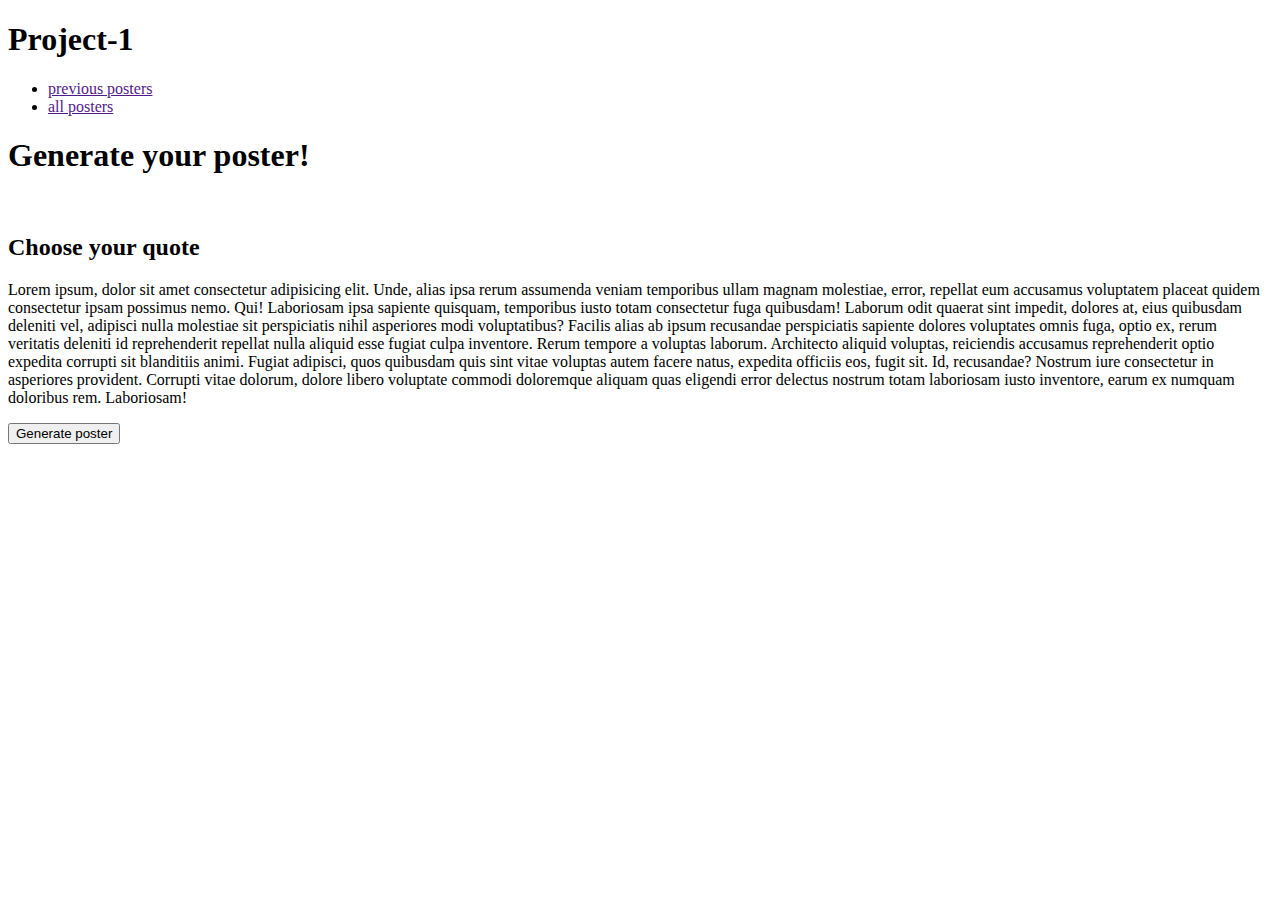
==== index.html @ ccab1281 "Style sheet/ html  1st draft" ====
<!DOCTYPE html>
<html lang="en">
    
<head>
    <meta charset="UTF-8">
    <meta name="viewport" content="width=device-width, initial-scale=1.0">
    <title>Document</title>
    <link rel="stylesheet" href="./assets/style.css">
</head>
<body>

    <!-- Navigation Bar -->

    <header id="nav-bar">
        <h1 id ="title">Project-1</h1>
        <nav>
            <ul id="nav-links">
            <li>
                <a href="">previous posters
                </a>
            </li>   
            <li>
                <a href="">all posters
                </a>
             </li>
            </ul>
        </nav>
    </header>
    
    <!-- Intro -->
    <div>
        <h1>Generate your poster!</h1>

    </div>
  

    <!-- Main -->

    <main>

    
    <main>

        <section id="content">
            <img src="Placeholder.png" alt="" id="nasa-img">
            
            <div id="quotes">
                 <h2>Choose your quote</h2>
                <p id="randomQuotes">Lorem ipsum, dolor sit amet consectetur adipisicing elit. Unde, alias ipsa
                    rerum
                    assumenda veniam temporibus ullam magnam molestiae, error, repellat eum accusamus voluptatem placeat
                    quidem consectetur ipsam possimus nemo. Qui!
                    Laboriosam ipsa sapiente quisquam, temporibus iusto totam consectetur fuga quibusdam! Laborum odit
                    quaerat sint impedit, dolores at, eius quibusdam deleniti vel, adipisci nulla molestiae sit
                    perspiciatis nihil asperiores modi voluptatibus?
                    Facilis alias ab ipsum recusandae perspiciatis sapiente dolores voluptates omnis fuga, optio ex,
                    rerum veritatis deleniti id reprehenderit repellat nulla aliquid esse fugiat culpa inventore. Rerum
                    tempore a voluptas laborum.
                    Architecto aliquid voluptas, reiciendis accusamus reprehenderit optio expedita corrupti sit
                    blanditiis animi. Fugiat adipisci, quos quibusdam quis sint vitae voluptas autem facere natus,
                    expedita officiis eos, fugit sit. Id, recusandae?
                    Nostrum iure consectetur in asperiores provident. Corrupti vitae dolorum, dolore libero voluptate
                    commodi doloremque aliquam quas eligendi error delectus nostrum totam laboriosam iusto inventore,
                    earum ex numquam doloribus rem. Laboriosam!</p>
            </div>
        
        </section>


        <div>
            <Button>Generate poster</Button>
        </div> 

    </main>

    
<script src="./assets/script.js"></script>
</body>
</html>
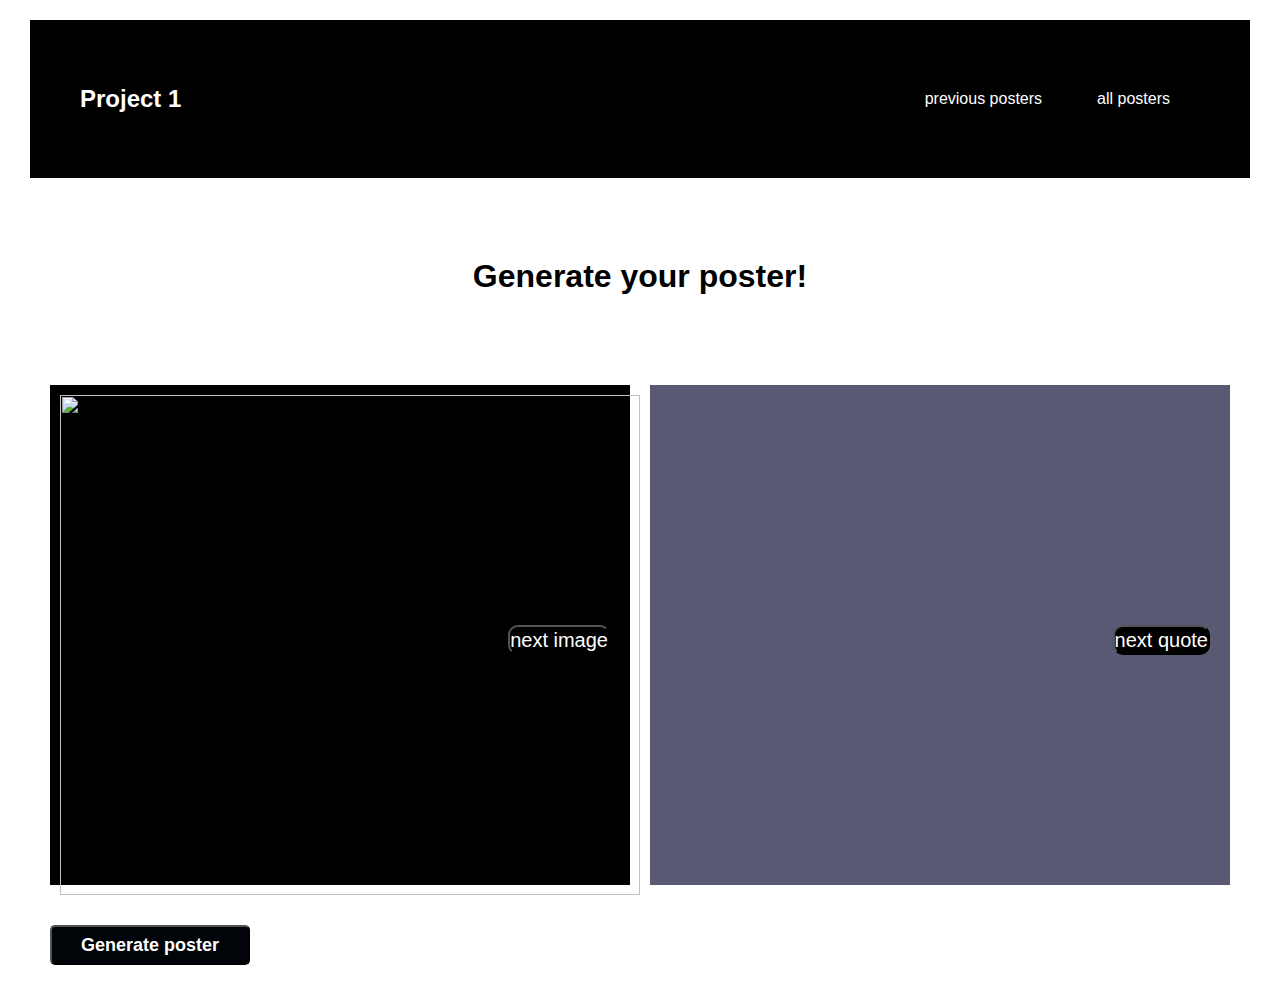
==== commit ff218438: "display quotes, image btn, and center section" ====
--- a/index.html
+++ b/index.html
@@ -1,81 +1,77 @@
 <!DOCTYPE html>
 <html lang="en">
-    
+
 <head>
     <meta charset="UTF-8">
     <meta name="viewport" content="width=device-width, initial-scale=1.0">
     <title>Document</title>
     <link rel="stylesheet" href="./assets/style.css">
 </head>
+
 <body>
 
     <!-- Navigation Bar -->
 
     <header id="nav-bar">
-        <h1 id ="title">Project-1</h1>
+        <h1 id="title">Project 1</h1>
         <nav>
             <ul id="nav-links">
-            <li>
-                <a href="">previous posters
-                </a>
-            </li>   
-            <li>
-                <a href="">all posters
-                </a>
-             </li>
+                <li>
+                    <a href="">previous posters
+                    </a>
+                </li>
+                <li>
+                    <a href="">all posters
+                    </a>
+                </li>
             </ul>
         </nav>
     </header>
-    
-    <!-- Intro -->
-    <div>
-        <h1>Generate your poster!</h1>
-
-    </div>
-  
 
     <!-- Main -->
 
     <main>
+        
+    <h1>Generate your poster!</h1>
 
-    
-    <main>
 
-        <section id="content">
-            <img src="Placeholder.png" alt="" id="nasa-img">
+        <!-- Images -->
+
+        <section id="container">
+            <div id="nasa-images" class="">
+                <img id="nasa-img" src="" alt="">
+                <button id="next-img-button">next image</button>
+            </div>
+
+            <!-- Quotes -->
+
             
-            <div id="quotes">
-                 <h2>Choose your quote</h2>
-                <p id="randomQuotes">Lorem ipsum, dolor sit amet consectetur adipisicing elit. Unde, alias ipsa
-                    rerum
-                    assumenda veniam temporibus ullam magnam molestiae, error, repellat eum accusamus voluptatem placeat
-                    quidem consectetur ipsam possimus nemo. Qui!
-                    Laboriosam ipsa sapiente quisquam, temporibus iusto totam consectetur fuga quibusdam! Laborum odit
-                    quaerat sint impedit, dolores at, eius quibusdam deleniti vel, adipisci nulla molestiae sit
-                    perspiciatis nihil asperiores modi voluptatibus?
-                    Facilis alias ab ipsum recusandae perspiciatis sapiente dolores voluptates omnis fuga, optio ex,
-                    rerum veritatis deleniti id reprehenderit repellat nulla aliquid esse fugiat culpa inventore. Rerum
-                    tempore a voluptas laborum.
-                    Architecto aliquid voluptas, reiciendis accusamus reprehenderit optio expedita corrupti sit
-                    blanditiis animi. Fugiat adipisci, quos quibusdam quis sint vitae voluptas autem facere natus,
-                    expedita officiis eos, fugit sit. Id, recusandae?
-                    Nostrum iure consectetur in asperiores provident. Corrupti vitae dolorum, dolore libero voluptate
-                    commodi doloremque aliquam quas eligendi error delectus nostrum totam laboriosam iusto inventore,
-                    earum ex numquam doloribus rem. Laboriosam!</p>
+            <div id="quotesDiv">
+                
+                <source id ="quotes" src="">
+
+                <button id="next-quote-button" class="">next quote</button>
+
             </div>
+
         
+
         </section>
 
+        <!-- Generate Poster -->
+        
+        <div id = "btnDiv">
+            <button id="generatePosterBtn">Generate poster</button>
 
-        <div>
-            <Button>Generate poster</Button>
-        </div> 
+        </div>
+
+        
+    
 
     </main>
 
-    
-<script src="./assets/script.js"></script>
+
+    <script src="./assets/script.js"></script>
 </body>
-</html>
 
-
+</html>--- a/assets/style.css
+++ b/assets/style.css
@@ -0,0 +1,131 @@
+* {
+    box-sizing: border-box;
+    padding: 0;
+    margin: 10px;
+    font-family: 'Trebuchet MS', 'Lucida Sans Unicode', 'Lucida Grande', 'Lucida Sans', Arial, sans-serif;
+}
+
+/* Navigation Bar */
+#nav-bar {
+    display: flex;
+    justify-content: space-between;
+    align-items: center;
+    position: relative;
+    background-color: black;
+    color: white;
+    font-family: 'Trebuchet MS', 'Lucida Sans Unicode', 'Lucida Grande', 'Lucida Sans', Arial, sans-serif;
+    padding: 3%;
+    padding: 40px;
+}
+
+#nav-links {
+    display: flex;
+    justify-content: space-between;
+    align-items: center;
+}
+
+
+#title {
+    font-size: 150%;
+    margin: 10px;
+}
+
+
+ul li {
+    display: inline-block;
+    margin-left: 25px;
+}
+
+a {
+    color: white;
+    text-decoration: none;
+}
+
+/* MAin */
+
+h1 {
+    font-size: 200%;
+    margin: 80px;
+text-align: center;
+justify-content: center;
+
+}
+
+#container{
+    display: flex;
+    justify-content: center;
+
+}
+
+
+/* Imgages */
+
+#nasa-images {
+    grid-column-start: 2;
+    position: relative;
+    background: rgb(0, 0, 1);
+
+    height: 500px;
+    width: 800px;
+    object-fit: contain;
+}
+
+#nasa-img {
+    width: 100%;
+    height: 100%;
+    
+}
+
+#next-img-button, #next-quote-button  {
+    background: black;
+    color: white;
+    font-size: 20px;
+    height: 30px;
+    border-radius: 10px;
+
+    position: absolute;
+    top: 230px;
+    right: 10px;
+}
+
+/* Quotes */
+
+#quotesDiv {
+    /* grid-column-start: 3; */
+    /* grid-column-end: 6; */
+    position: relative;
+    background: rgb(89, 89, 115);
+    height: 500px;
+    width: 800px;
+    object-fit: contain; 
+    font-size: xx-large;
+} 
+
+
+/* Generate Poster */
+
+#btnDiv{
+
+    display: inline-block;
+
+
+}
+
+#generatePosterBtn {
+    display: flex;
+    align-items: center;
+    justify-content: center;
+    line-height: 2;
+    text-decoration: none;
+    color: #ffffff;
+    font-size: 18px;
+    border-radius: 5px;
+    width: 200px;
+    height: 40px;
+    font-weight: bold;
+    transition: 0.3s;
+    background-color: #01050a;
+
+}
+
+
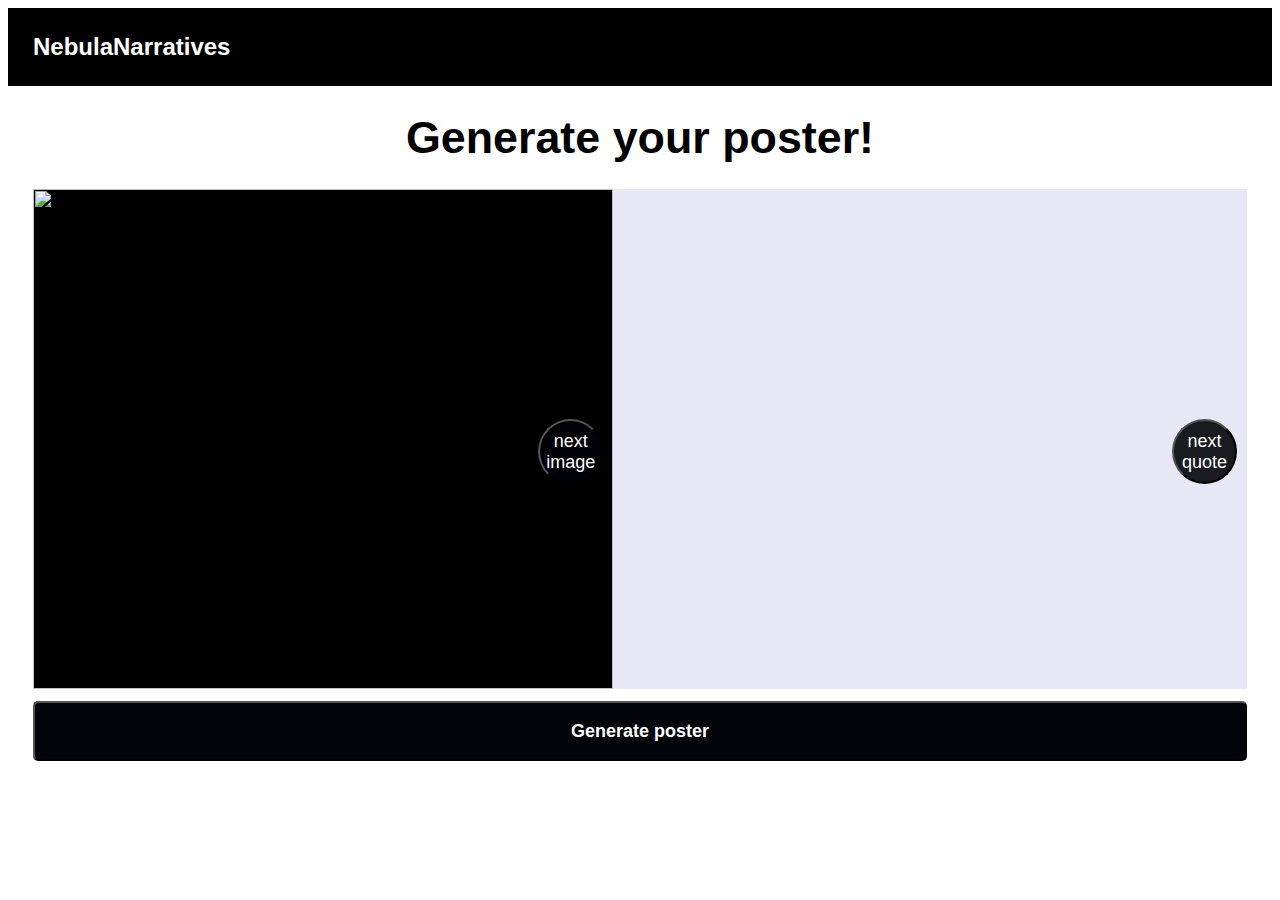
==== commit f542e46f: "commit for merging" ====
--- a/index.html
+++ b/index.html
@@ -4,74 +4,44 @@
 <head>
     <meta charset="UTF-8">
     <meta name="viewport" content="width=device-width, initial-scale=1.0">
-    <title>Document</title>
+    <title>NebulaNarratives</title>
     <link rel="stylesheet" href="./assets/style.css">
 </head>
 
 <body>
 
-    <!-- Navigation Bar -->
-
+    <!-- navigation bar -->
     <header id="nav-bar">
-        <h1 id="title">Project 1</h1>
-        <nav>
-            <ul id="nav-links">
-                <li>
-                    <a href="">previous posters
-                    </a>
-                </li>
-                <li>
-                    <a href="">all posters
-                    </a>
-                </li>
-            </ul>
-        </nav>
+        <h1 id="website-name">NebulaNarratives</h1>
     </header>
 
-    <!-- Main -->
-
+    <!-- main -->
     <main>
-        
     <h1>Generate your poster!</h1>
 
-
-        <!-- Images -->
-
+        <!-- images -->
         <section id="container">
             <div id="nasa-images" class="">
                 <img id="nasa-img" src="" alt="">
                 <button id="next-img-button">next image</button>
             </div>
 
-            <!-- Quotes -->
-
-            
+            <!-- quotes -->
             <div id="quotesDiv">
-                
                 <source id ="quotes" src="">
-
                 <button id="next-quote-button" class="">next quote</button>
-
             </div>
-
-        
 
         </section>
 
-        <!-- Generate Poster -->
-        
+        <!-- generate Poster -->
         <div id = "btnDiv">
             <button id="generatePosterBtn">Generate poster</button>
-
         </div>
-
-        
-    
-
     </main>
 
+    <script src="./assets/script.js"></script>
 
-    <script src="./assets/script.js"></script>
 </body>
 
 </html>--- a/assets/style.css
+++ b/assets/style.css
@@ -1,11 +1,12 @@
 * {
     box-sizing: border-box;
     padding: 0;
-    margin: 10px;
+    /* margin: 15px; */
     font-family: 'Trebuchet MS', 'Lucida Sans Unicode', 'Lucida Grande', 'Lucida Sans', Arial, sans-serif;
 }
 
-/* Navigation Bar */
+/* navigation Bar */
+
 #nav-bar {
     display: flex;
     justify-content: space-between;
@@ -15,117 +16,144 @@
     color: white;
     font-family: 'Trebuchet MS', 'Lucida Sans Unicode', 'Lucida Grande', 'Lucida Sans', Arial, sans-serif;
     padding: 3%;
-    padding: 40px;
+    padding: 15px;
 }
 
-#nav-links {
-    display: flex;
-    justify-content: space-between;
-    align-items: center;
-}
-
-
-#title {
+#website-name {
     font-size: 150%;
     margin: 10px;
 }
 
+/* main */
 
-ul li {
-    display: inline-block;
-    margin-left: 25px;
+h1 {
+    font-size: 280%;
+    margin: 26px;
+text-align: center;
+justify-content: center;
 }
 
-a {
-    color: white;
-    text-decoration: none;
-}
-
-/* MAin */
-
-h1 {
-    font-size: 200%;
-    margin: 80px;
-text-align: center;
-justify-content: center;
-
+main{
+  margin: 25px;
 }
 
 #container{
     display: flex;
     justify-content: center;
-
 }
 
-
-/* Imgages */
+/* images */
 
 #nasa-images {
     grid-column-start: 2;
     position: relative;
+
     background: rgb(0, 0, 1);
 
     height: 500px;
     width: 800px;
     object-fit: contain;
+   
 }
 
 #nasa-img {
     width: 100%;
     height: 100%;
-    
+
 }
 
 #next-img-button, #next-quote-button  {
-    background: black;
+    background: rgba(0, 2, 8, 0.893);
     color: white;
-    font-size: 20px;
-    height: 30px;
-    border-radius: 10px;
-
+    font-size: 18px;
+    height: 65px;
+    width: 65px;
     position: absolute;
     top: 230px;
     right: 10px;
+    border-radius: 50%;
+}
+ #next-img-button:hover {
+    background-color: rgb(189, 189, 236);
+    cursor: pointer;
+    color: black;
 }
 
-/* Quotes */
+#next-quote-button:hover {
+    background-color: rgb(189, 189, 236);
+    cursor: pointer;
+    color: black;
+} 
+
+#generatePosterBtn:hover {
+    background-color: rgb(189, 189, 236);
+    cursor: pointer;
+    color: black;
+}
+
+
+/* quotes */
 
 #quotesDiv {
-    /* grid-column-start: 3; */
-    /* grid-column-end: 6; */
     position: relative;
-    background: rgb(89, 89, 115);
+    background: rgb(231, 231, 245);
     height: 500px;
     width: 800px;
     object-fit: contain; 
     font-size: xx-large;
+    text-align: center;
+    padding: 8%;
 } 
 
-
-/* Generate Poster */
+/* generate Poster */
 
 #btnDiv{
-
-    display: inline-block;
-
-
+    display: flex;
+    align-items: center;
+    justify-content: center;
+    margin-top: 1%;
 }
 
 #generatePosterBtn {
-    display: flex;
-    align-items: center;
-    justify-content: center;
+
     line-height: 2;
     text-decoration: none;
     color: #ffffff;
     font-size: 18px;
     border-radius: 5px;
-    width: 200px;
-    height: 40px;
+    width: 100%;
+    height: 60px;
     font-weight: bold;
     transition: 0.3s;
     background-color: #01050a;
+}
+@media screen and (max-width: 768px) {
+    #container{
+        flex-direction: column;
 
+    }
+    #quotesDiv {
+        position: relative;
+        height: 300px;
+        width: 650px;
+    } 
+
+    #nasa-images {    
+        height: 300px;
+        width: 650px;
+    }
 }
 
+@media screen and (max-width: 576px) {
+    #quotesDiv {
+        position: relative;
+        height: 300px;
+        width: 450px;
 
+    } 
+    #nasa-images {    
+        height: 300px;
+        width: 450px;
+    }
+}
+
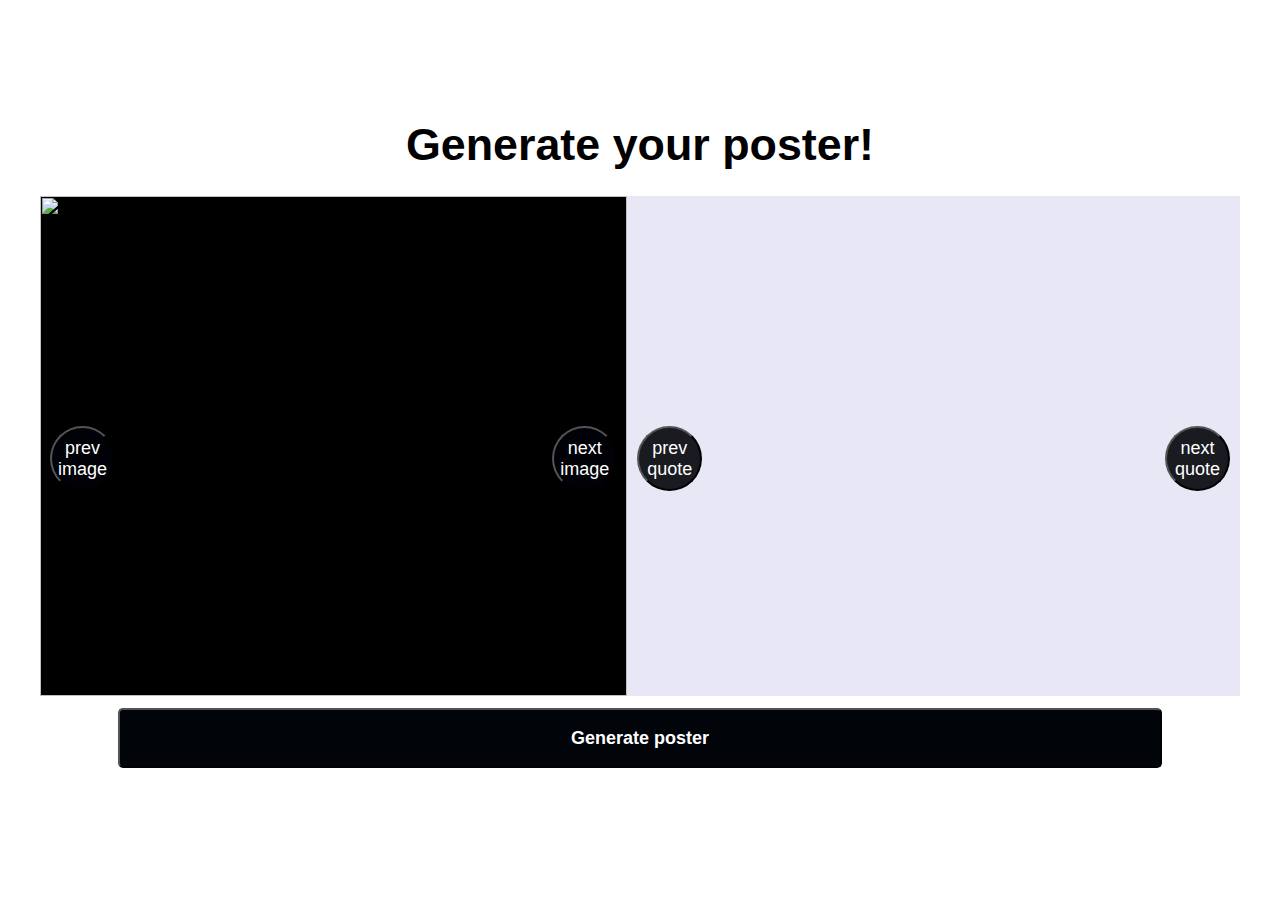
==== commit 9a067ef2: "added bootstrap usage" ====
--- a/index.html
+++ b/index.html
@@ -5,41 +5,44 @@
     <meta charset="UTF-8">
     <meta name="viewport" content="width=device-width, initial-scale=1.0">
     <title>NebulaNarratives</title>
+    <link href="https://cdn.jsdelivr.net/npm/bootstrap@5.3.1/dist/css/bootstrap.min.css" rel="stylesheet" integrity="sha384-4bw+/aepP/YC94hEpVNVgiZdgIC5+VKNBQNGCHeKRQN+PtmoHDEXuppvnDJzQIu9" crossorigin="anonymous">
     <link rel="stylesheet" href="./assets/style.css">
 </head>
 
-<body>
+<body class = "bg-dark-subtle">
 
     <!-- navigation bar -->
-    <header id="nav-bar">
-        <h1 id="website-name">NebulaNarratives</h1>
+    <header class = "bg-black" id="nav-bar">
+        <h1  id="website-name">NebulaNarratives</h1>
     </header>
 
     <!-- main -->
     <main>
     <h1>Generate your poster!</h1>
-
         <!-- images -->
         <section id="container">
             <div id="nasa-images" class="">
                 <img id="nasa-img" src="" alt="">
                 <button id="next-img-button">next image</button>
+                <button id ="prev-img-button">prev image</button>
             </div>
 
             <!-- quotes -->
             <div id="quotesDiv">
                 <source id ="quotes" src="">
                 <button id="next-quote-button" class="">next quote</button>
+                <button id ="prev-quote-button">prev quote</button>
             </div>
 
         </section>
 
         <!-- generate Poster -->
-        <div id = "btnDiv">
-            <button id="generatePosterBtn">Generate poster</button>
+        <div  id = "btnDiv">
+            <button class = "bg-dark-subtle" id="generatePosterBtn">Generate poster</button>
         </div>
     </main>
 
+    <script src="https://cdn.jsdelivr.net/npm/bootstrap@5.3.1/dist/js/bootstrap.bundle.min.js" integrity="sha384-HwwvtgBNo3bZJJLYd8oVXjrBZt8cqVSpeBNS5n7C8IVInixGAoxmnlMuBnhbgrkm" crossorigin="anonymous"></script>
     <script src="./assets/script.js"></script>
 
 </body>
--- a/assets/style.css
+++ b/assets/style.css
@@ -12,7 +12,7 @@
     justify-content: space-between;
     align-items: center;
     position: relative;
-    background-color: black;
+    /* background-color: black;  used bootstrap instead*/
     color: white;
     font-family: 'Trebuchet MS', 'Lucida Sans Unicode', 'Lucida Grande', 'Lucida Sans', Arial, sans-serif;
     padding: 3%;
@@ -24,13 +24,17 @@
     margin: 10px;
 }
 
+body{
+    margin: 15px;
+}
+
 /* main */
 
 h1 {
     font-size: 280%;
     margin: 26px;
-text-align: center;
-justify-content: center;
+    text-align: center;
+    justify-content: center;
 }
 
 main{
@@ -53,13 +57,24 @@
     height: 500px;
     width: 800px;
     object-fit: contain;
-   
 }
 
 #nasa-img {
     width: 100%;
     height: 100%;
 
+}
+
+#prev-img-button, #prev-quote-button {    
+    background: rgba(0, 2, 8, 0.893);
+    color: white;
+    font-size: 18px;
+    height: 65px;
+    width: 65px;
+    position: absolute;
+    top: 230px;
+    left: 10px;
+    border-radius: 50%;
 }
 
 #next-img-button, #next-quote-button  {
@@ -73,23 +88,12 @@
     right: 10px;
     border-radius: 50%;
 }
- #next-img-button:hover {
+ #next-img-button:hover, #prev-img-button:hover, #generatePosterBtn:hover, #next-quote-button:hover, #prev-quote-button:hover {
     background-color: rgb(189, 189, 236);
     cursor: pointer;
     color: black;
 }
 
-#next-quote-button:hover {
-    background-color: rgb(189, 189, 236);
-    cursor: pointer;
-    color: black;
-} 
-
-#generatePosterBtn:hover {
-    background-color: rgb(189, 189, 236);
-    cursor: pointer;
-    color: black;
-}
 
 
 /* quotes */
@@ -102,7 +106,7 @@
     object-fit: contain; 
     font-size: xx-large;
     text-align: center;
-    padding: 8%;
+    padding: 4%;
 } 
 
 /* generate Poster */
@@ -111,7 +115,7 @@
     display: flex;
     align-items: center;
     justify-content: center;
-    margin-top: 1%;
+    padding-top: 1%;
 }
 
 #generatePosterBtn {
@@ -121,11 +125,12 @@
     color: #ffffff;
     font-size: 18px;
     border-radius: 5px;
-    width: 100%;
+    width: 87%;
     height: 60px;
     font-weight: bold;
     transition: 0.3s;
     background-color: #01050a;
+    
 }
 @media screen and (max-width: 768px) {
     #container{
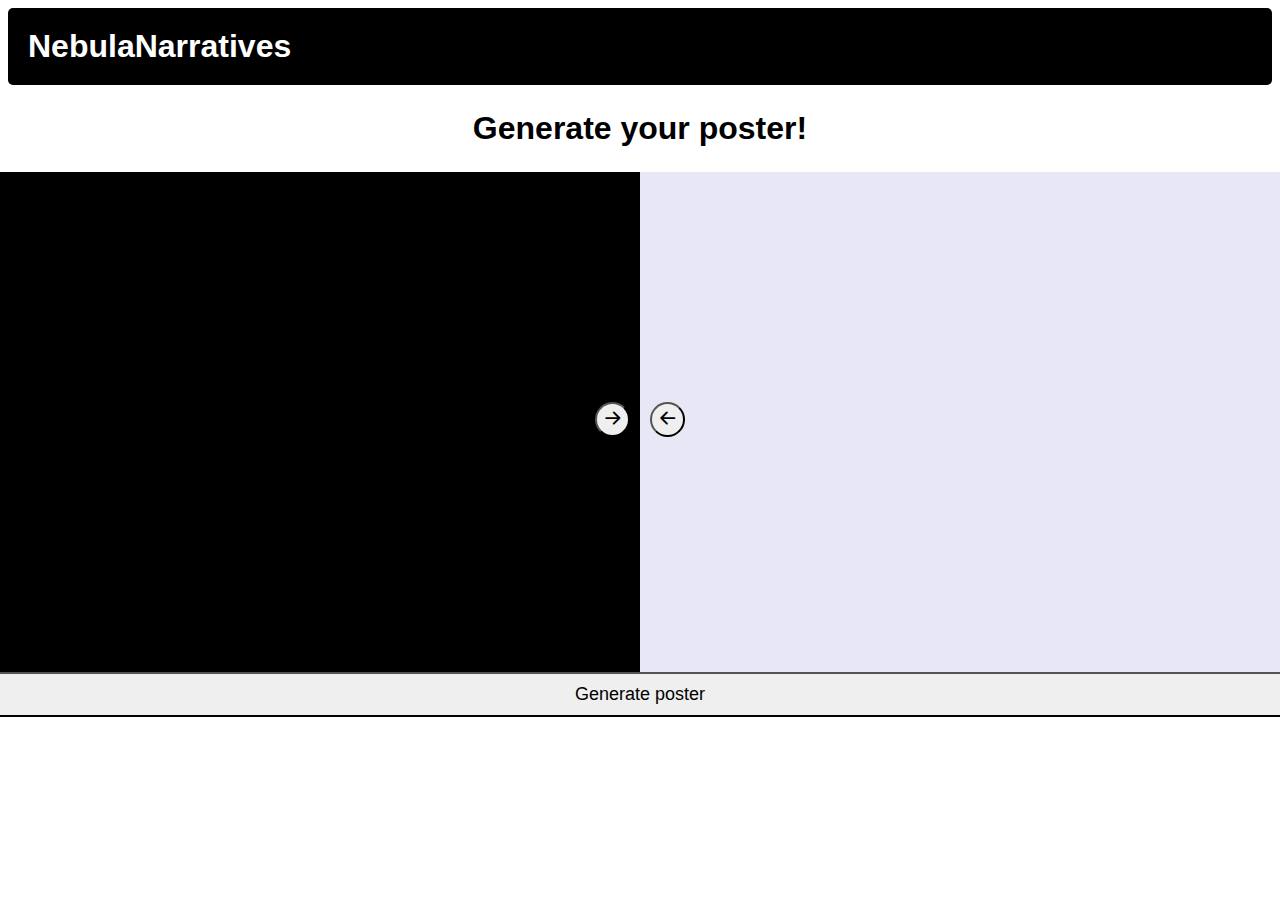
==== commit 93774c59: "Added bootstrap style to btns, 2nd code clean up" ====
--- a/index.html
+++ b/index.html
@@ -5,44 +5,57 @@
     <meta charset="UTF-8">
     <meta name="viewport" content="width=device-width, initial-scale=1.0">
     <title>NebulaNarratives</title>
-    <link href="https://cdn.jsdelivr.net/npm/bootstrap@5.3.1/dist/css/bootstrap.min.css" rel="stylesheet" integrity="sha384-4bw+/aepP/YC94hEpVNVgiZdgIC5+VKNBQNGCHeKRQN+PtmoHDEXuppvnDJzQIu9" crossorigin="anonymous">
+    <link href="https://cdn.jsdelivr.net/npm/bootstrap@5.3.1/dist/css/bootstrap.min.css" rel="stylesheet"
+        integrity="sha384-4bw+/aepP/YC94hEpVNVgiZdgIC5+VKNBQNGCHeKRQN+PtmoHDEXuppvnDJzQIu9" crossorigin="anonymous">
     <link rel="stylesheet" href="./assets/style.css">
+    <link rel="stylesheet" href="https://cdn.jsdelivr.net/npm/bootstrap-icons@1.10.5/font/bootstrap-icons.css">
 </head>
 
-<body class = "bg-dark-subtle">
+<body>
 
     <!-- navigation bar -->
-    <header class = "bg-black" id="nav-bar">
-        <h1  id="website-name">NebulaNarratives</h1>
+    <header id="nav-bar">
+        <h1 id="website-name">NebulaNarratives</h1>
     </header>
 
     <!-- main -->
     <main>
-    <h1>Generate your poster!</h1>
+        <h1 id="page-title">Generate your poster!</h1>
         <!-- images -->
         <section id="container">
             <div id="nasa-images" class="">
                 <img id="nasa-img" src="" alt="">
-                <button id="next-img-button">next image</button>
-                <button id ="prev-img-button">prev image</button>
+                <button class="btn btn-dark prev-btn" id="prev-img-button">
+                    <i class="bi bi-arrow-left-short"></i>
+                </button>
+                <button class="btn btn-dark next-btn" id="next-img-button">
+                    <i class="bi bi-arrow-right-short"></i>
+                </button>
             </div>
 
             <!-- quotes -->
             <div id="quotesDiv">
-                <source id ="quotes" src="">
-                <button id="next-quote-button" class="">next quote</button>
-                <button id ="prev-quote-button">prev quote</button>
+                <source id="quotes" src="">
+                <button class="btn btn-dark prev-btn" id="prev-quote-button">
+                    <i class="bi bi-arrow-left-short"></i>
+                </button>
+                <button class="btn btn-dark next-btn" id="next-quote-button">
+                    <i class="bi bi-arrow-right-short"></i>
+                </button>
             </div>
 
         </section>
 
         <!-- generate Poster -->
-        <div  id = "btnDiv">
-            <button class = "bg-dark-subtle" id="generatePosterBtn">Generate poster</button>
-        </div>
+      
+        <button class="btn btn-dark" id="generatePosterBtn">
+            Generate poster
+        </button>
     </main>
 
-    <script src="https://cdn.jsdelivr.net/npm/bootstrap@5.3.1/dist/js/bootstrap.bundle.min.js" integrity="sha384-HwwvtgBNo3bZJJLYd8oVXjrBZt8cqVSpeBNS5n7C8IVInixGAoxmnlMuBnhbgrkm" crossorigin="anonymous"></script>
+    <script src="https://cdn.jsdelivr.net/npm/bootstrap@5.3.1/dist/js/bootstrap.bundle.min.js"
+        integrity="sha384-HwwvtgBNo3bZJJLYd8oVXjrBZt8cqVSpeBNS5n7C8IVInixGAoxmnlMuBnhbgrkm"
+        crossorigin="anonymous"></script>
     <script src="./assets/script.js"></script>
 
 </body>
--- a/assets/style.css
+++ b/assets/style.css
@@ -1,164 +1,147 @@
 * {
     box-sizing: border-box;
     padding: 0;
-    /* margin: 15px; */
     font-family: 'Trebuchet MS', 'Lucida Sans Unicode', 'Lucida Grande', 'Lucida Sans', Arial, sans-serif;
 }
 
-/* navigation Bar */
+h1 {
+    margin: 0;
+}
 
 #nav-bar {
     display: flex;
     justify-content: space-between;
     align-items: center;
-    position: relative;
-    /* background-color: black;  used bootstrap instead*/
     color: white;
     font-family: 'Trebuchet MS', 'Lucida Sans Unicode', 'Lucida Grande', 'Lucida Sans', Arial, sans-serif;
-    padding: 3%;
-    padding: 15px;
+    padding: 20px;
+    border-radius: 5px;
+    background: black;
 }
 
 #website-name {
-    font-size: 150%;
-    margin: 10px;
+    font-size: 200%;
 }
 
-body{
-    margin: 15px;
+#page-title {
+    margin: 25px;
+    text-align: center;
 }
 
-/* main */
-
-h1 {
-    font-size: 280%;
-    margin: 26px;
-    text-align: center;
+#container {
+    display: flex;
     justify-content: center;
 }
 
-main{
-  margin: 25px;
-}
+main {
+display: flex;
+flex-direction: column;
+align-items: center;
 
-#container{
-    display: flex;
-    justify-content: center;
 }
 
 /* images */
 
 #nasa-images {
-    grid-column-start: 2;
-    position: relative;
+    display: flex;
+    align-items: center;
+    justify-content: center;
 
     background: rgb(0, 0, 1);
-
     height: 500px;
     width: 800px;
-    object-fit: contain;
+    position: relative;
 }
 
 #nasa-img {
-    width: 100%;
     height: 100%;
-
+    max-width: 800px;
+    max-width: 500px;
 }
 
-#prev-img-button, #prev-quote-button {    
-    background: rgba(0, 2, 8, 0.893);
-    color: white;
-    font-size: 18px;
-    height: 65px;
-    width: 65px;
+.prev-btn,
+.next-btn {
+    display: flex;
+    align-items: center;
+    justify-content: center;
     position: absolute;
     top: 230px;
-    left: 10px;
-    border-radius: 50%;
+    width: 35px;
+    height: 35px;
+    border-radius: 150px;
 }
 
-#next-img-button, #next-quote-button  {
-    background: rgba(0, 2, 8, 0.893);
-    color: white;
-    font-size: 18px;
-    height: 65px;
-    width: 65px;
-    position: absolute;
-    top: 230px;
-    right: 10px;
-    border-radius: 50%;
-}
- #next-img-button:hover, #prev-img-button:hover, #generatePosterBtn:hover, #next-quote-button:hover, #prev-quote-button:hover {
-    background-color: rgb(189, 189, 236);
-    cursor: pointer;
-    color: black;
+.prev-btn {
+    left: 10px;
 }
 
+.next-btn {
+    right: 10px;
+}
 
+.btn i {
+    font-size: 30px;
+}
 
 /* quotes */
-
 #quotesDiv {
     position: relative;
     background: rgb(231, 231, 245);
     height: 500px;
     width: 800px;
-    object-fit: contain; 
+    object-fit: contain;
     font-size: xx-large;
     text-align: center;
     padding: 4%;
-} 
-
-/* generate Poster */
-
-#btnDiv{
-    display: flex;
-    align-items: center;
-    justify-content: center;
-    padding-top: 1%;
+    overflow: auto;
 }
 
+
 #generatePosterBtn {
+    font-size: 18px;
+    width: 1600px;
+    transition: 0.3s;
+    padding: 10px;
+    border-top-left-radius: 0;
+    border-top-right-radius:0;
+}
 
-    line-height: 2;
-    text-decoration: none;
-    color: #ffffff;
-    font-size: 18px;
-    border-radius: 5px;
-    width: 87%;
-    height: 60px;
-    font-weight: bold;
-    transition: 0.3s;
-    background-color: #01050a;
-    
-}
+
 @media screen and (max-width: 768px) {
-    #container{
+    body {
+        padding: 20px;
+    }
+
+    #container {
         flex-direction: column;
+    }
 
-    }
-    #quotesDiv {
+    #quotesDiv,
+    #nasa-images {
         position: relative;
         height: 300px;
-        width: 650px;
-    } 
+        width: 100%;
+    }
 
-    #nasa-images {    
-        height: 300px;
-        width: 650px;
+    .prev-btn,
+    .next-btn {
+        top: 150px;
     }
 }
 
 @media screen and (max-width: 576px) {
-    #quotesDiv {
-        position: relative;
-        height: 300px;
-        width: 450px;
+    body {
+        padding: 10px;
+    }
 
-    } 
-    #nasa-images {    
-        height: 300px;
-        width: 450px;
+    #quotesDiv,
+    #nasa-images {
+        height: 200px;
+        width: 100%;
     }
-}
 
+    .prev-btn,
+    .next-btn {
+        top: 100px;
+    }
+}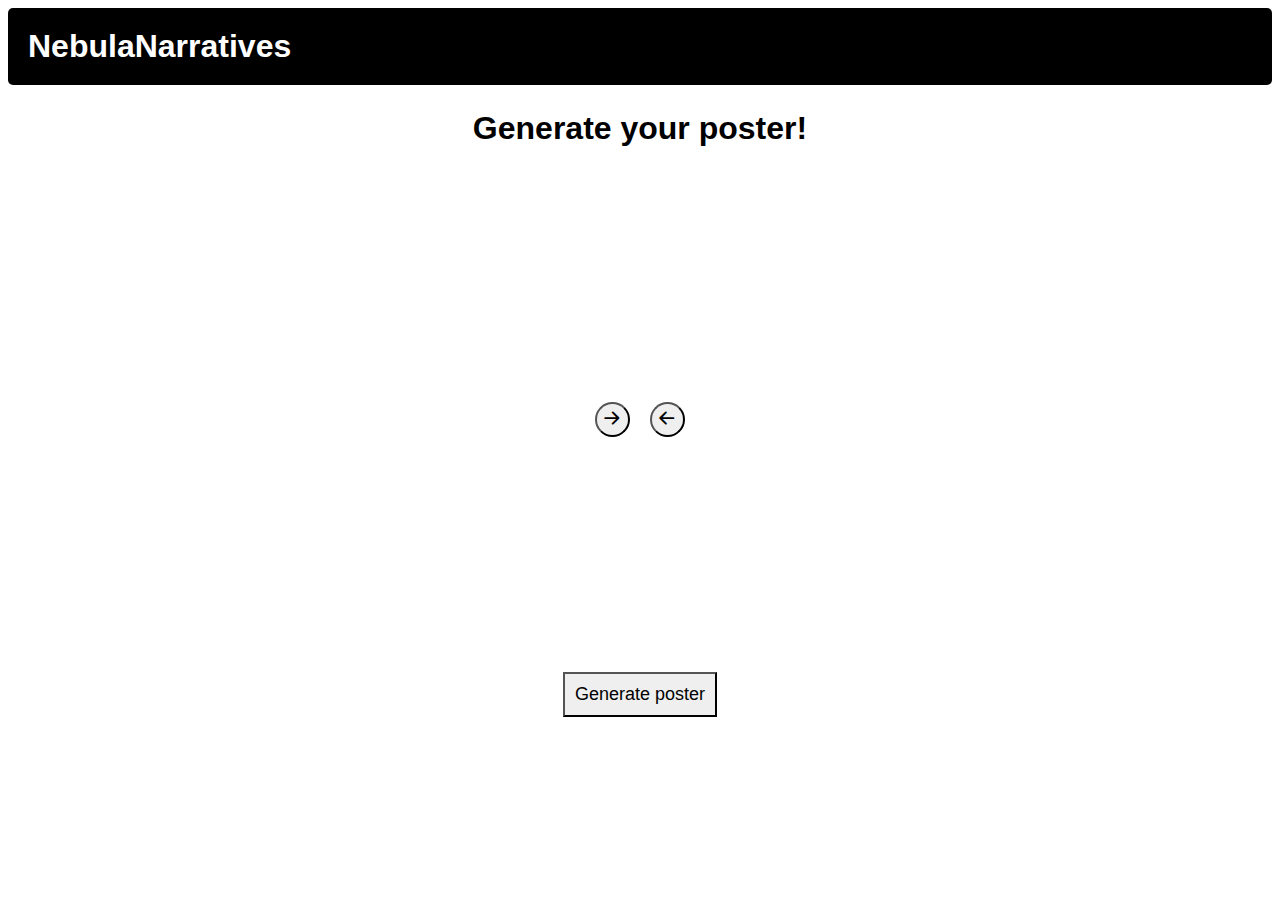
==== commit bfca3b3d: "put generate btn into a container" ====
--- a/index.html
+++ b/index.html
@@ -21,36 +21,40 @@
     <!-- main -->
     <main>
         <h1 id="page-title">Generate your poster!</h1>
-        <!-- images -->
-        <section id="container">
-            <div id="nasa-images" class="">
-                <img id="nasa-img" src="" alt="">
-                <button class="btn btn-dark prev-btn" id="prev-img-button">
-                    <i class="bi bi-arrow-left-short"></i>
-                </button>
-                <button class="btn btn-dark next-btn" id="next-img-button">
-                    <i class="bi bi-arrow-right-short"></i>
-                </button>
-            </div>
 
-            <!-- quotes -->
-            <div id="quotesDiv">
-                <source id="quotes" src="">
-                <button class="btn btn-dark prev-btn" id="prev-quote-button">
-                    <i class="bi bi-arrow-left-short"></i>
-                </button>
-                <button class="btn btn-dark next-btn" id="next-quote-button">
-                    <i class="bi bi-arrow-right-short"></i>
-                </button>
-            </div>
+        <div id="page-body">
+            <!-- images -->
+            <section id="container">
+                <div id="nasa-images" class="">
+                    <img id="nasa-img" src="" alt="">
+                    <button class="btn btn-dark prev-btn" id="prev-img-button">
+                        <i class="bi bi-arrow-left-short"></i>
+                    </button>
+                    <button class="btn btn-dark next-btn" id="next-img-button">
+                        <i class="bi bi-arrow-right-short"></i>
+                    </button>
+                </div>
 
-        </section>
+                <!-- quotes -->
+                <div id="quotesDiv">
+                    <source id="quotes" src="">
+                    <button class="btn btn-dark prev-btn" id="prev-quote-button">
+                        <i class="bi bi-arrow-left-short"></i>
+                    </button>
+                    <button class="btn btn-dark next-btn" id="next-quote-button">
+                        <i class="bi bi-arrow-right-short"></i>
+                    </button>
+                </div>
 
-        <!-- generate Poster -->
-      
-        <button class="btn btn-dark" id="generatePosterBtn">
-            Generate poster
-        </button>
+            </section>
+
+            <!-- generate Poster -->
+
+            <button class="btn btn-dark" id="generatePosterBtn">
+                Generate poster
+            </button>
+        </div>
+
     </main>
 
     <script src="https://cdn.jsdelivr.net/npm/bootstrap@5.3.1/dist/js/bootstrap.bundle.min.js"
--- a/assets/style.css
+++ b/assets/style.css
@@ -31,31 +31,37 @@
 #container {
     display: flex;
     justify-content: center;
+    max-width: 1000px;
 }
 
 main {
-display: flex;
-flex-direction: column;
-align-items: center;
+    display: flex;
+    flex-direction: column;
+    align-items: center;
+}
 
+#page-body {
+    display: flex;
+    flex-direction: column;
+    align-items: center;
 }
 
 /* images */
 
 #nasa-images {
+    flex: 1;
     display: flex;
     align-items: center;
     justify-content: center;
 
     background: rgb(0, 0, 1);
     height: 500px;
-    width: 800px;
     position: relative;
 }
 
 #nasa-img {
     height: 100%;
-    max-width: 800px;
+    max-width: 40%;
     max-width: 500px;
 }
 
@@ -85,10 +91,11 @@
 
 /* quotes */
 #quotesDiv {
+    flex: 1;
     position: relative;
     background: rgb(231, 231, 245);
     height: 500px;
-    width: 800px;
+    width: 40%;
     object-fit: contain;
     font-size: xx-large;
     text-align: center;
@@ -99,11 +106,11 @@
 
 #generatePosterBtn {
     font-size: 18px;
-    width: 1600px;
+    width: 100%;
     transition: 0.3s;
     padding: 10px;
-    border-top-left-radius: 0;
-    border-top-right-radius:0;
+    border-top-left-radius: 0px;
+    border-top-right-radius: 0px;
 }
 
 
